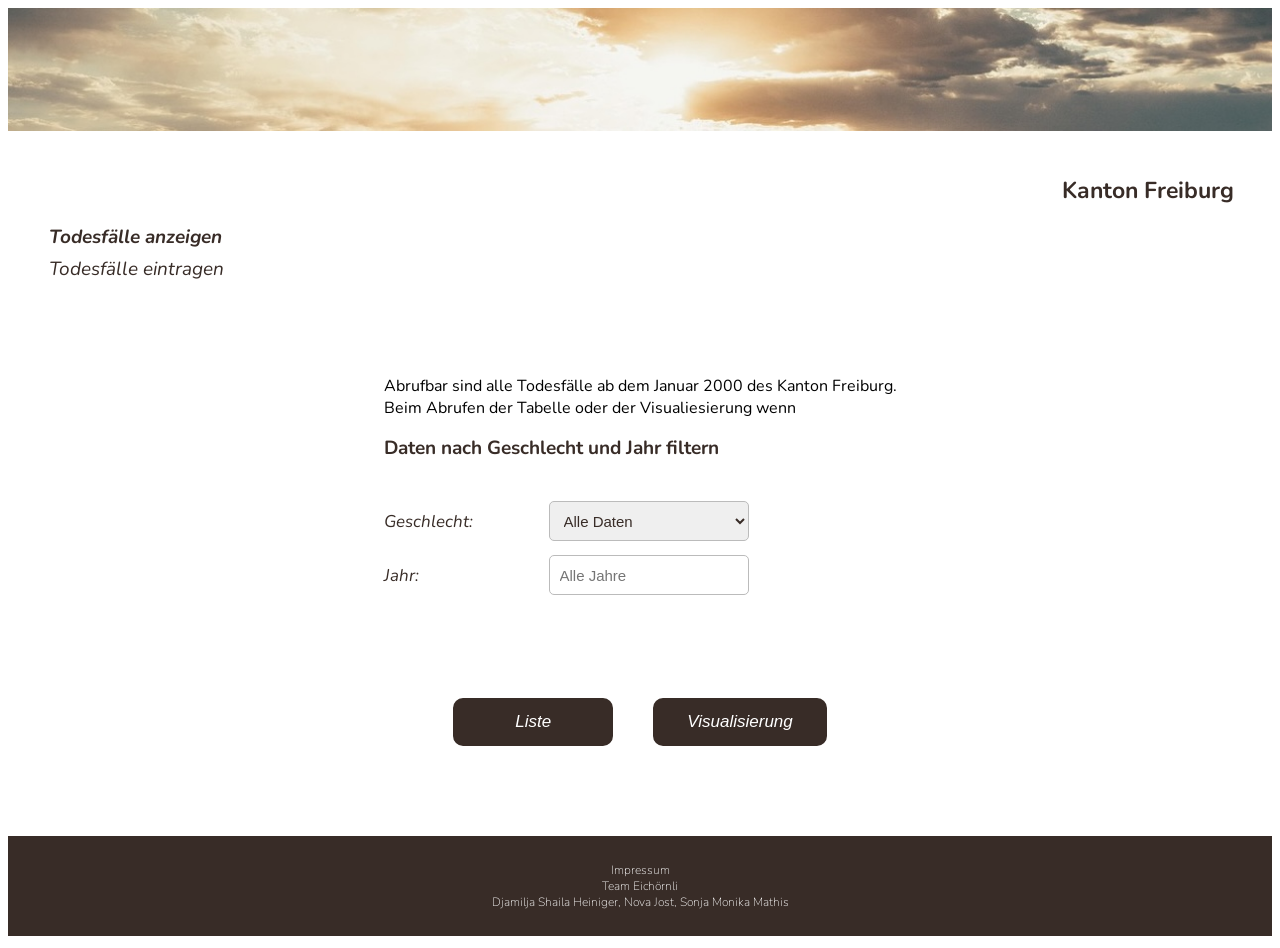
==== index.html @ ddb13edd "Merge remote-tracking branch 'refs/remotes/origin/main'" ====
<!DOCTYPE html>
<html>
    <head> 
        <title> formular </title>
        <meta charset="UTF-8">
        <meta name="description" content="semesterprojekt für aris">
        <meta name="keywords" content="HTML, CSS, data, formular, forms, project">
        <meta name="author" content="nova jost, djamilja heiniger, sonja mathis">
        <meta name="date" content="23.10.25">
        <meta name="viewport" content="width=device-width, initial-scale=1.0">
        <link href="https://fonts.googleapis.com/css2?family=Nunito:wght@300;400;600;700&display=swap" rel="stylesheet">
        <link rel="stylesheet" href="css/style.css" type="text/css">
        <!-- meta code copied from ihazmemes.html -->
         
    </head>
   
    <body>
        <header> 
            <!--https://cdn.pixabay.com/photo/2013/06/30/11/19/switzerland-142372_1280.jpg-->
            <img id="picture" src="images/himmel.jpg" width="100%" height="auto">
        </header>

        <div id="box1">
            <h1>Kanton Freiburg</h1>
            <!--h1 kann gelöscht werden, . ist eine Kopie-->
            <a class="visited"  href="index.html">Todesfälle anzeigen</a>
            <a class="menuelist" href="/formular.html">Todesfälle eintragen</a>
        </div>
        <!--pls work-->
        <!--hier dann die filter rein??-->
        <div id="wrapper">
            <p>Abrufbar sind alle Todesfälle ab dem Januar 2000 des Kanton Freiburg. <br>
                Beim Abrufen der Tabelle oder der Visualiesierung wenn 
            </p>
            <h2>Daten nach Geschlecht und Jahr filtern</h2>
            <form action="cgi-bin/test1.sh" method="get">
                <div class="ef">
                    <label for="filter">Geschlecht:</label>
                    <select name="filter" id="filter">
                        <option value="">Alle Daten</option>
                        <option value="frauen">Frauen</option>
                        <option value="maenner">Männer</option>
                    </select>
                </div>
                
                <div class="ef">
                    <label for="jahr">Jahr:</label>
                    <input 
                        type="text" 
                        id="jahr" 
                        name="jahr"  
                        pattern="(20[0-9]{2}(-20[0-9]{2})?)?" placeholder="Alle Jahre">
                </div>

                <br> <br>
                <div class="button-row">
                    <button class="submit-btn2" type="submit" name="action" value="Liste">Liste</button>
                    <button class="submit-btn2" type="submit" name="action" value="Visualisierung">Visualisierung</button>
                </div>
                
             </form>

        </div>

        <footer>
            <p class="footer">
                Impressum<br>Team Eichörnli<br>Djamilja Shaila Heiniger, Nova Jost, Sonja Monika Mathis</p>    
        </footer> 

    </body>
</html>
---- css/style.css ----
body {
    font-family: 'Nunito', sans-serif;
}

header {
    padding:0;
    margin: 0;
    position: relative;
    overflow-y: hidden;   
}

h1 {
    text-align: right;
    width: 100%;
    font-size: 23px; 
    font-weight: 700; 
    color: #382C27;
}


div#box1 {
    margin-top: 3%;
    margin-left: 3%;
    margin-right:3%;
}

.menuelist {
    color: #382C27;
    font-style: italic;
    font-size: 19px; 
    text-decoration: none;
    display: block;
    padding: 3px;
}

.visited {
    font-weight:bold;
    color: #382C27;
    font-style: italic;
    font-size: 19px; 
    text-decoration: none;
    display: block;
    padding: 3px;
}

.footer {
    background-color: #382C27;
    font-size: 9pt; 
    font-weight: lighter;
    display: flex;
    justify-content: center;   /* horizontal Zentrierung */
    align-items: center;       /* vertikal Zentrierung*/
    text-align: center;
    color: white;
    height: 100px;             /* wichtig für vertikale Zentrierung */
    margin-top: clamp(90px, 5vw, 60px);
}

/* CSS für Eingabe */
/* Allgemeiner Wrapper mit gutem Abstand */

div#wrapper {
    margin: clamp(90px, 5vw, 90px) auto 0;
    width: fit-content;  /* passt sich so gross an wie der Inhalt ist */
    max-width: 90vw; /* Verhindert, dass es auf kleinen Screens überläuft */
}

h2 {
    margin-bottom: 40px;
    font-size: 19px; 
    font-weight: 700; /* 400 ist normal */
    color: #382C27;
}

.ef {
    display: flex;
    align-items: center;
    gap: 15px;            /* gleicher Abstand zwischen Label und Input */
    margin-bottom: 14px;  /* Abstand zwischen den Reihen */
}

label {
    width: 150px;
    font-style: italic;
    font-size: 17px; 
    font-weight:normal; 
    color: #382C27; 
}
.ef input,
.ef select {
    width: 150px;           /* einheitliche Breite */
    min-width: 120px;       /* verhindert zu kleine Felder auf kleinen Bildschirmen */
    max-width: 200px;       /* verhindert zu große Felder auf großen Bildschirmen */
    padding: 6px 10px;      /* etwas mehr Padding für bessere Optik */
    height: 40px;           /* gleiche Höhe für alle Felder */
    line-height: 1.2;       /* vertikale Textzentrierung */
    border: 1px solid #bbb;
    border-radius: 5px;
    font-size: 15px;
    color: #382C27;
    box-sizing: border-box; /* Padding und Border zählen zur Gesamtbreite */
    flex: 1;   /* wächst gleichmäßig innerhalb der Zeile */
}

/* Buttons responsive Abstände */
.button-row {
    display: flex;
    justify-content: center;
    gap: 40px;  /* Abstand zwischen Buttons */
    margin: clamp(20px, 5vh, 60px) 0 clamp(10px, 3vh, 30px); /* responsive Abstand oben/unten */
}

.submit-btn2 {
    display: inline-block;        
    padding: 12px 32px;     /* Buttongrösse */
    font-size: 17px;
    font-style: italic;
    color: white;         /* Schriftfarbe */
    background-color: #382C27;
    border: 2px solid #382C27;
    border-radius: 10px;
    cursor: pointer;
    min-width: 160px;
    white-space: nowrap;
    text-align: center;
    transition: transform 0.1s ease-in-out;
}

/* CSS für Tabelle */
.anzeige-table {
    width: 100%;
    border-collapse: collapse;
    margin-top: 20px;
    background: white;
    border-radius: 6px;
    overflow: hidden;
}

.anzeige-table th { /* Tabellenkopf */
    background: rgb(85,95,95);
    color: white;
    padding: 8px;
    text-align: left;
    font-size: 14px;
}

.anzeige-table td { /* Tabellendaten */
    padding: 6px 8px;
    border-bottom: 1px solid #ddd;
    font-size: 13px;
}

.anzeige-table tr:nth-child(even) td { /* Abwechselnde Zeilenfarbe */
    background: rgb(238,222,188); 
}
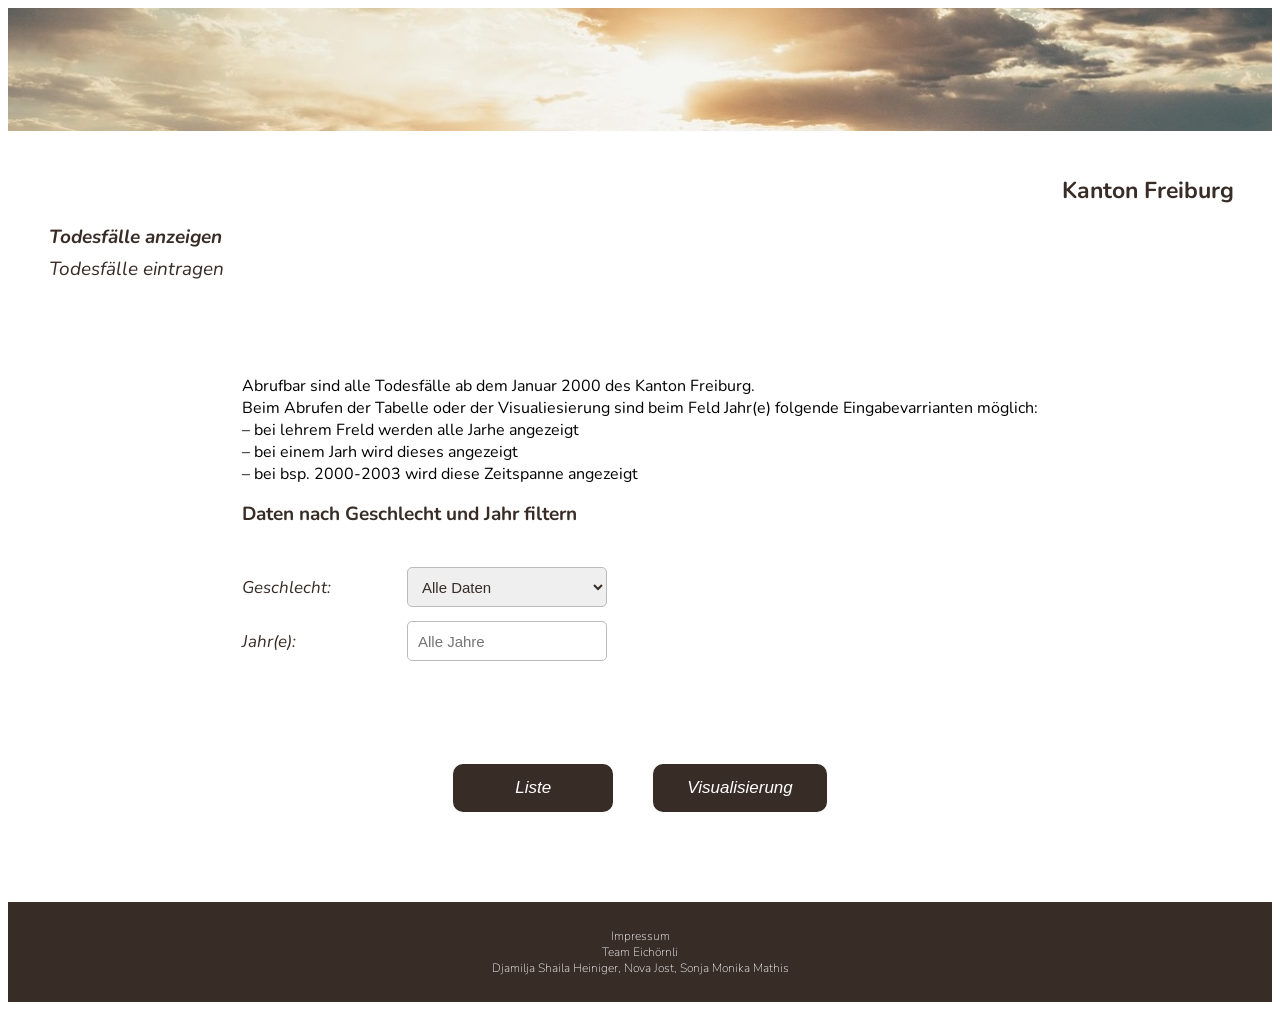
==== commit 2dbb423a: "html.bedinungstext" ====
--- a/index.html
+++ b/index.html
@@ -22,18 +22,20 @@
 
         <div id="box1">
             <h1>Kanton Freiburg</h1>
-            <!--h1 kann gelöscht werden, . ist eine Kopie-->
             <a class="visited"  href="index.html">Todesfälle anzeigen</a>
             <a class="menuelist" href="/formular.html">Todesfälle eintragen</a>
         </div>
-        <!--pls work-->
-        <!--hier dann die filter rein??-->
         <div id="wrapper">
             <p>Abrufbar sind alle Todesfälle ab dem Januar 2000 des Kanton Freiburg. <br>
-                Beim Abrufen der Tabelle oder der Visualiesierung wenn 
+                Beim Abrufen der Tabelle oder der Visualiesierung sind beim Feld Jahr(e) folgende Eingabevarrianten möglich: <br>
+                 – bei lehrem Freld werden alle Jarhe angezeigt <br>
+                 – bei einem Jarh wird dieses angezeigt <br>
+                 – bei bsp. 2000-2003 wird diese Zeitspanne angezeigt
+
+
             </p>
             <h2>Daten nach Geschlecht und Jahr filtern</h2>
-            <form action="cgi-bin/test1.sh" method="get">
+            <form action="cgi-bin/liste.sh" method="get">
                 <div class="ef">
                     <label for="filter">Geschlecht:</label>
                     <select name="filter" id="filter">
@@ -44,12 +46,14 @@
                 </div>
                 
                 <div class="ef">
-                    <label for="jahr">Jahr:</label>
+                    <label for="jahr">Jahr(e):</label>
                     <input 
                         type="text" 
                         id="jahr" 
                         name="jahr"  
-                        pattern="(20[0-9]{2}(-20[0-9]{2})?)?" placeholder="Alle Jahre">
+                        maxlength="9"
+                        pattern="20[0-9]{2}(-20[0-9]{2})?" 
+                        placeholder="Alle Jahre">
                 </div>
 
                 <br> <br>
--- a/css/style.css
+++ b/css/style.css
@@ -155,3 +155,5 @@
     background: rgb(238,222,188); 
 }
 
+
+
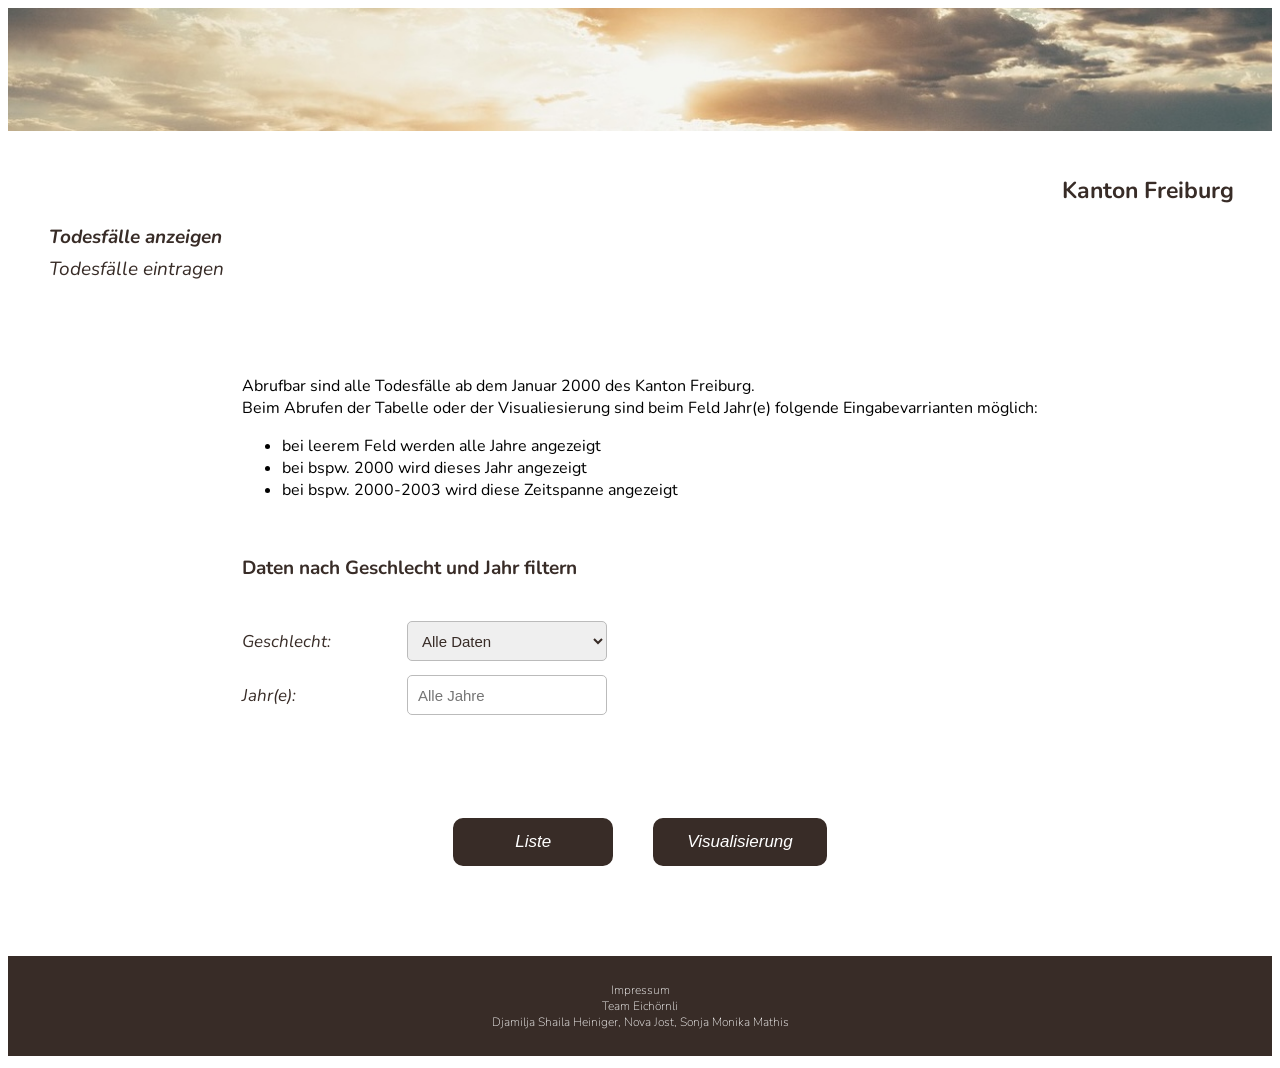
==== commit 4a7205b0: "html.bedinungstext.final" ====
--- a/index.html
+++ b/index.html
@@ -27,13 +27,16 @@
         </div>
         <div id="wrapper">
             <p>Abrufbar sind alle Todesfälle ab dem Januar 2000 des Kanton Freiburg. <br>
-                Beim Abrufen der Tabelle oder der Visualiesierung sind beim Feld Jahr(e) folgende Eingabevarrianten möglich: <br>
-                 – bei lehrem Freld werden alle Jarhe angezeigt <br>
-                 – bei einem Jarh wird dieses angezeigt <br>
-                 – bei bsp. 2000-2003 wird diese Zeitspanne angezeigt
+                Beim Abrufen der Tabelle oder der Visualiesierung sind beim Feld Jahr(e) folgende Eingabevarrianten möglich:<br> 
+            </p>
 
-
-            </p>
+           <ul>
+                <li>bei leerem Feld werden alle Jahre angezeigt</li>
+                <li>bei bspw. 2000 wird dieses Jahr angezeigt</li>
+                <li>bei bspw. 2000-2003 wird diese Zeitspanne angezeigt</li>
+           </ul>
+           <br>
+         
             <h2>Daten nach Geschlecht und Jahr filtern</h2>
             <form action="cgi-bin/liste.sh" method="get">
                 <div class="ef">
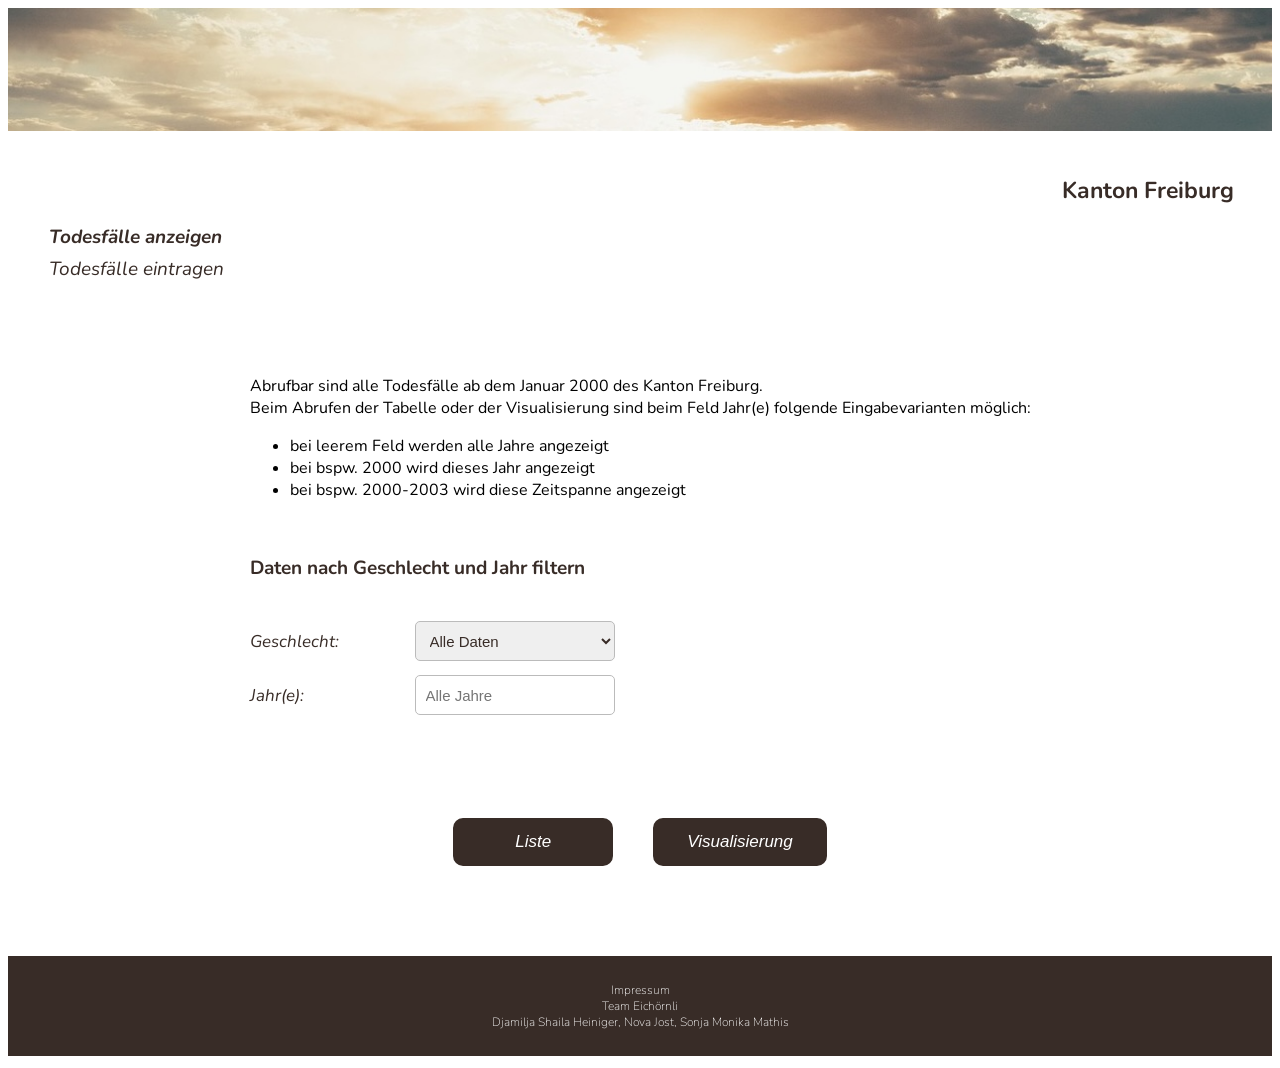
==== commit 5d557450: "überarbeitung text html" ====
--- a/index.html
+++ b/index.html
@@ -27,7 +27,7 @@
         </div>
         <div id="wrapper">
             <p>Abrufbar sind alle Todesfälle ab dem Januar 2000 des Kanton Freiburg. <br>
-                Beim Abrufen der Tabelle oder der Visualiesierung sind beim Feld Jahr(e) folgende Eingabevarrianten möglich:<br> 
+                Beim Abrufen der Tabelle oder der Visualisierung sind beim Feld Jahr(e) folgende Eingabevarianten möglich:<br> 
             </p>
 
            <ul>
